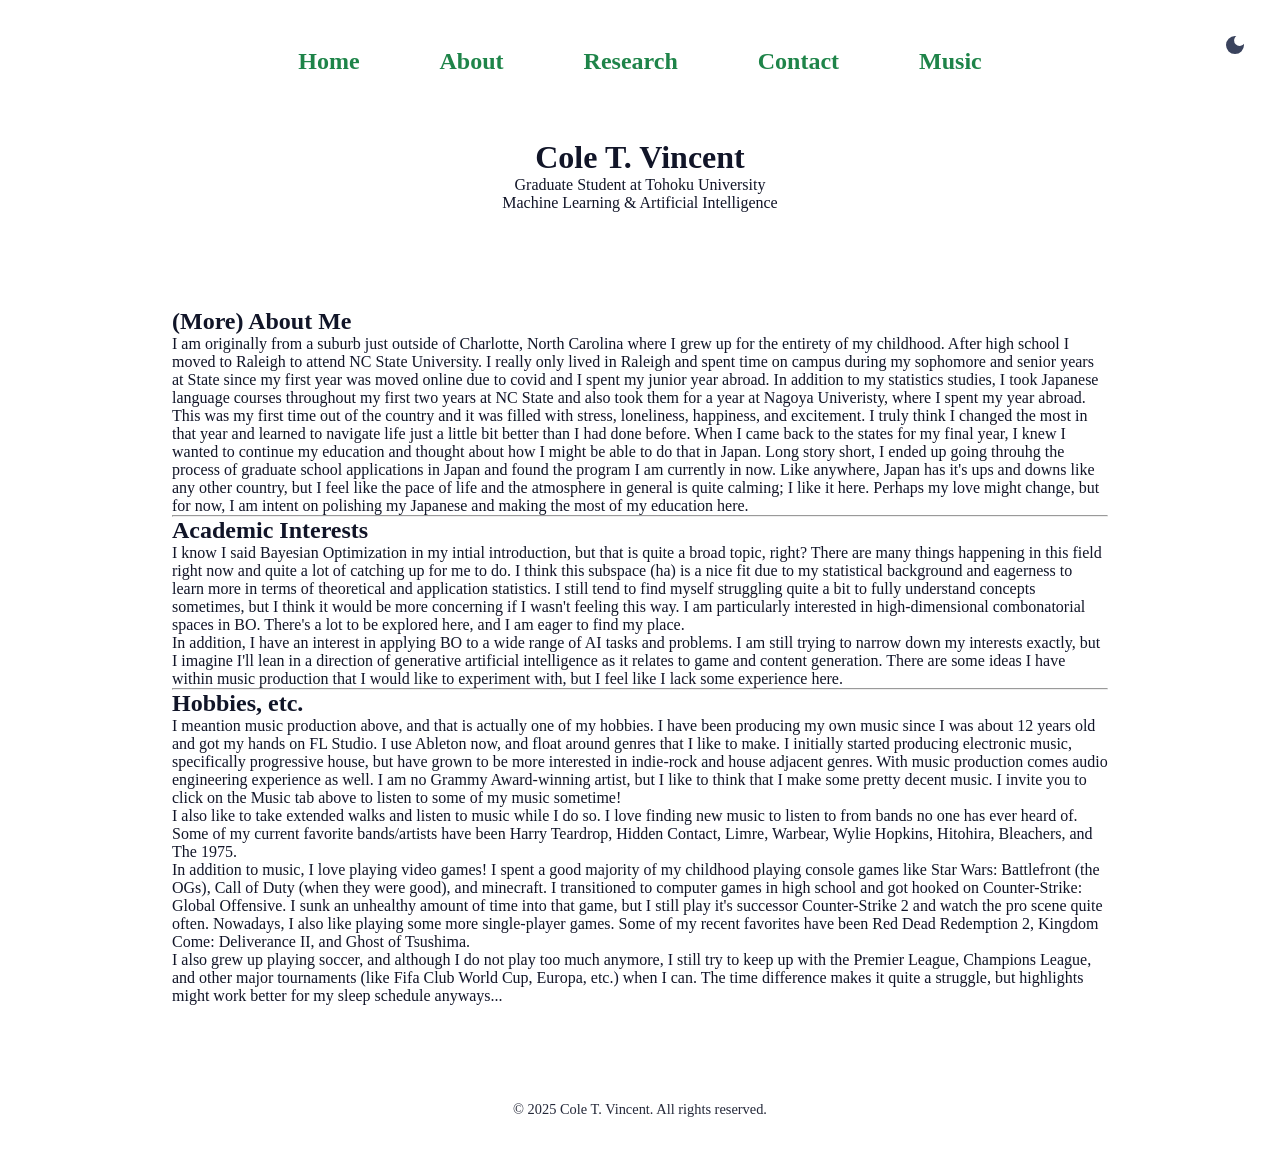
==== about.html @ 4103bb02 "Update 06-03 Lots of tiny little things.  Made and debugged light/dark mode toggle.  Adjusted transi" ====
<!DOCTYPE html>
<html lang="en">
    <head class="fade-in fade-scroll">
        <meta charset="UTF-8" />
        <meta name="viewport" content="width=device-width, initial-scale=1.0" />
        <title>Cole T. Vincent | About</title>
        <link rel="stylesheet" href="style.css" />
        <script type="text/javascript" src="darkmode.js" defer></script>
    </head>
    <body>

        <nav>
            <ul>
                <li><a href="index.html">Home</a></li>
                <li><a href="about.html">About</a></li>
                <li><a href="research.html">Research</a></li>
                <li><a href="contact.html">Contact</a></li>
                <li><a href="music.html">Music</a></li>
            </ul>
            <button id="theme-toggle">
                <svg xmlns="http://www.w3.org/2000/svg" height="24px" viewBox="0 -960 960 960" width="24px" fill="#e3e3e3"><path d="M480-120q-150 0-255-105T120-480q0-150 105-255t255-105q14 0 27.5 1t26.5 3q-41 29-65.5 75.5T444-660q0 90 63 153t153 63q55 0 101-24.5t75-65.5q2 13 3 26.5t1 27.5q0 150-105 255T480-120Z"/></svg>
                <svg xmlns="http://www.w3.org/2000/svg" height="24px" viewBox="0 -960 960 960" width="24px" fill="#e3e3e3"><path d="M480-280q-83 0-141.5-58.5T280-480q0-83 58.5-141.5T480-680q83 0 141.5 58.5T680-480q0 83-58.5 141.5T480-280ZM200-440H40v-80h160v80Zm720 0H760v-80h160v80ZM440-760v-160h80v160h-80Zm0 720v-160h80v160h-80ZM256-650l-101-97 57-59 96 100-52 56Zm492 496-97-101 53-55 101 97-57 59Zm-98-550 97-101 59 57-100 96-56-52ZM154-212l101-97 55 53-97 101-59-57Z"/></svg>
            </button>
        </nav>

        <header class="fade-in fade-scroll">
            <h1>Cole T. Vincent</h1>
            <p>Graduate Student at Tohoku University</p>
            <p>Machine Learning & Artificial Intelligence</p>
        </header>

        <main class="fade-in fade-scroll">
            <section>
                <h2>
                (More) About Me
                </h2>
                <p>
                    I am originally from a suburb just outside of Charlotte, North Carolina where I grew up for the entirety of my childhood. After high school I moved to Raleigh to attend NC State University. I really only lived in Raleigh and spent time on campus during my sophomore and senior years at State since my first year was moved online due to covid and I spent my junior year abroad. In addition to my statistics studies, I took Japanese language courses throughout my first two years at NC State and also took them for a year at Nagoya Univeristy, where I spent my year abroad. This was my first time out of the country and it was filled with stress, loneliness, happiness, and excitement. I truly think I changed the most in that year and learned to navigate life just a little bit better than I had done before. When I came back to the states for my final year, I knew I wanted to continue my education and thought about how I might be able to do that in Japan. Long story short, I ended up going throuhg the process of graduate school applications in Japan and found the program I am currently in now. Like anywhere, Japan has it's ups and downs like any other country, but I feel like the pace of life and the atmosphere in general is quite calming; I like it here. Perhaps my love might change, but for now, I am intent on polishing my Japanese and making the most of my education here. 
                </p>
            </section>
            <hr>
            <section>
                <h2>
                    Academic Interests 
                </h2>
                <p>
                    I know I said Bayesian Optimization in my intial introduction, but that is quite a broad topic, right? There are many things happening in this field right now and quite a lot of catching up for me to do. I think this subspace (ha) is a nice fit due to my statistical background and eagerness to learn more in terms of theoretical and application statistics. I still tend to find myself struggling quite a bit to fully understand concepts sometimes, but I think it would be more concerning if I wasn't feeling this way. I am particularly interested in high-dimensional combonatorial spaces in BO. There's a lot to be explored here, and I am eager to find my place. 
                </p>
                <p>
                    In addition, I have an interest in applying BO to a wide range of AI tasks and problems. I am still trying to narrow down my interests exactly, but I imagine I'll lean in a direction of generative artificial intelligence as it relates to game and content generation. There are some ideas I have within music production that I would like to experiment with, but I feel like I lack some experience here. 
                </p>
            </section>
            <hr>
            <section>
                <h2>
                    Hobbies, etc.
                </h2>
                <p>
                    I meantion music production above, and that is actually one of my hobbies. I have been producing my own music since I was about 12 years old and got my hands on FL Studio. I use Ableton now, and float around genres that I like to make. I initially started producing electronic music, specifically progressive house, but have grown to be more interested in indie-rock and house adjacent genres. With music production comes audio engineering experience as well. I am no Grammy Award-winning artist, but I like to think that I make some pretty decent music. I invite you to click on the Music tab above to listen to some of my music sometime!
                </p>
                <p>
                    I also like to take extended walks and listen to music while I do so. I love finding new music to listen to from bands no one has ever heard of. Some of my current favorite bands/artists have been Harry Teardrop, Hidden Contact, Limre, Warbear, Wylie Hopkins, Hitohira, Bleachers, and The 1975. 
                </p>
                <p>
                    In addition to music, I love playing video games! I spent a good majority of my childhood playing console games like Star Wars: Battlefront (the OGs), Call of Duty (when they were good), and minecraft. I transitioned to computer games in high school and got hooked on Counter-Strike: Global Offensive. I sunk an unhealthy amount of time into that game, but I still play it's successor Counter-Strike 2 and watch the pro scene quite often. Nowadays, I also like playing some more single-player games. Some of my recent favorites have been Red Dead Redemption 2, Kingdom Come: Deliverance II, and Ghost of Tsushima. 
                </p>
                <p>
                    I also grew up playing soccer, and although I do not play too much anymore, I still try to keep up with the Premier League, Champions League, and other major tournaments (like Fifa Club World Cup, Europa, etc.) when I can. The time difference makes it quite a struggle, but highlights might work better for my sleep schedule anyways... 
                </p>
            </section>
        </main>

        <footer class="fade-in fade-scroll">
            <p>&copy; 2025 Cole T. Vincent. All rights reserved.</p>
        </footer>

        <script src="script.js"></script>
    </body>
</html>
---- style.css ----
/* ---------- */
/* Base Reset */
/* ---------- */

:root {
    --base-color: white;
    --base-variant: #e8e9ed;
    --text-color: #111528;
    --secondary-text: #232738;
    --primary-color: #3a435d;
    --accent-color: #1e8449;
}

* {
    margin: 0;
    padding: 0;
    box-sizing: border-box;
}

html{
    font-family: Poppins;
}

body {
    min-height: 100vh;
    background-color: var(--base-color);
    color: var(--text-color);
    padding: 1rem;
}

header, nav, main, footer {
    max-width: 1000px;
    margin: 0 auto;
    padding: 2rem;
}

header {
    text-align: center;
    background-color: var(--base-color);
}

.profile-pic {
    width: 120px;
    height: 120px;
    object-fit: cover;
    border-radius: 50%;
    margin-bottom: 1rem;
    border: none;
    justify-content: center;
    display: flex;
}

.cv-button {
    display: inline-block;
    margin-top: 1rem;
    padding: 0.5rem 1rem;
    background-color: var(--base-variant);
    color: var(--text-color);
    text-decoration: none;
    border-radius: 10px;
    transition: background-color 0.3s;
}

.cv-button:hover {
    background-color: var(--accent-color);
    color: var(--base-color);
}

/* ---------- */
/* Navigation */
/* ---------- */

nav ul {
    display: flex;
    justify-content: center;
    gap: 5rem;
    list-style: none;
    margin-top: none;
    flex-wrap: wrap;
    size: 100px;
}

nav a {
    font-size: x-large;
    color:var(--accent-color);
    text-decoration: none;
    font-weight: bold;
    transition: color 0.5s;
}

nav a:hover {
    color: var(--primary-color);
}

/* ------------ */
/* Main Content */
/* ------------ */

main {
    background-color: var(--base-color);
    border-radius: 8px;
    padding: 2rem;
    margin-top: 2rem;
}

footer {
    text-align: center;
    font-size: 0.9rem;
    margin-top: 2rem;
    color: var(--secondary-text);
}

/* ---------- */
/* Animations */
/* ---------- */

.fade-in {
    opacity: 0;
    transform: translateY(20px);
    animation: fadeInUp 1s ease forwards;
}

@keyframes fadeInUp {
    to {
        opacity: 1;
        transform: translateY(0);
    }
}

/* ---------- */
/* Responsive */
/* ---------- */

@media (max-width: 600px) {
    .profile-pic {
        width: 90px;
        height: 90px;
    }

    nav ul {
    flex-direction: column;
    gap: 0.5rem;
    }

    main {
        padding: 1rem
    }
}

/* Scroll Fade In */

.fade-scroll {
    opacity: 0;
    transform: translateY(20px);
    transition: all 1s ease;
}

/* Entry Animation on Page Load */

body {
    opacity: 0;
    transition: 
        opacity 1s ease-in-out, 
        background-color 1s ease,  
        color 1s ease;
}

body.fade-out {
    opacity: 0;
}

body:not(.fade-out) {
    opacity: 1;
}

/* Dark Mode */

.darkmode {
    --base-color: #1a1a1a;
    --base-variant: #ffffff;
    --text-color: #ffffff;
    --secondary-text: #a4a5b8;
    --primary-color: #1e8449;
    --accent-color: #1e8449;
}

#theme-toggle {
    height: 50px;
    width: 50px;
    padding: 0;
    border: none;
    background-color: var(--base-color);
    display: flex;
    justify-content: center;
    align-items: center;
    position: fixed;
    top: 20px;
    right: 20px;
    transition: 
        background-color 1s ease,
        box-shadow 1s ease,
        border 1s ease;
    box-shadow: none;
}

#theme-toggle svg {
    fill: var(--primary-color);
}

#theme-toggle svg:last-child {
    display: none;
}

.darkmode #theme-toggle svg:first-child {
    display: none;
}

.darkmode #theme-toggle svg:last-child {
    display: block;
}
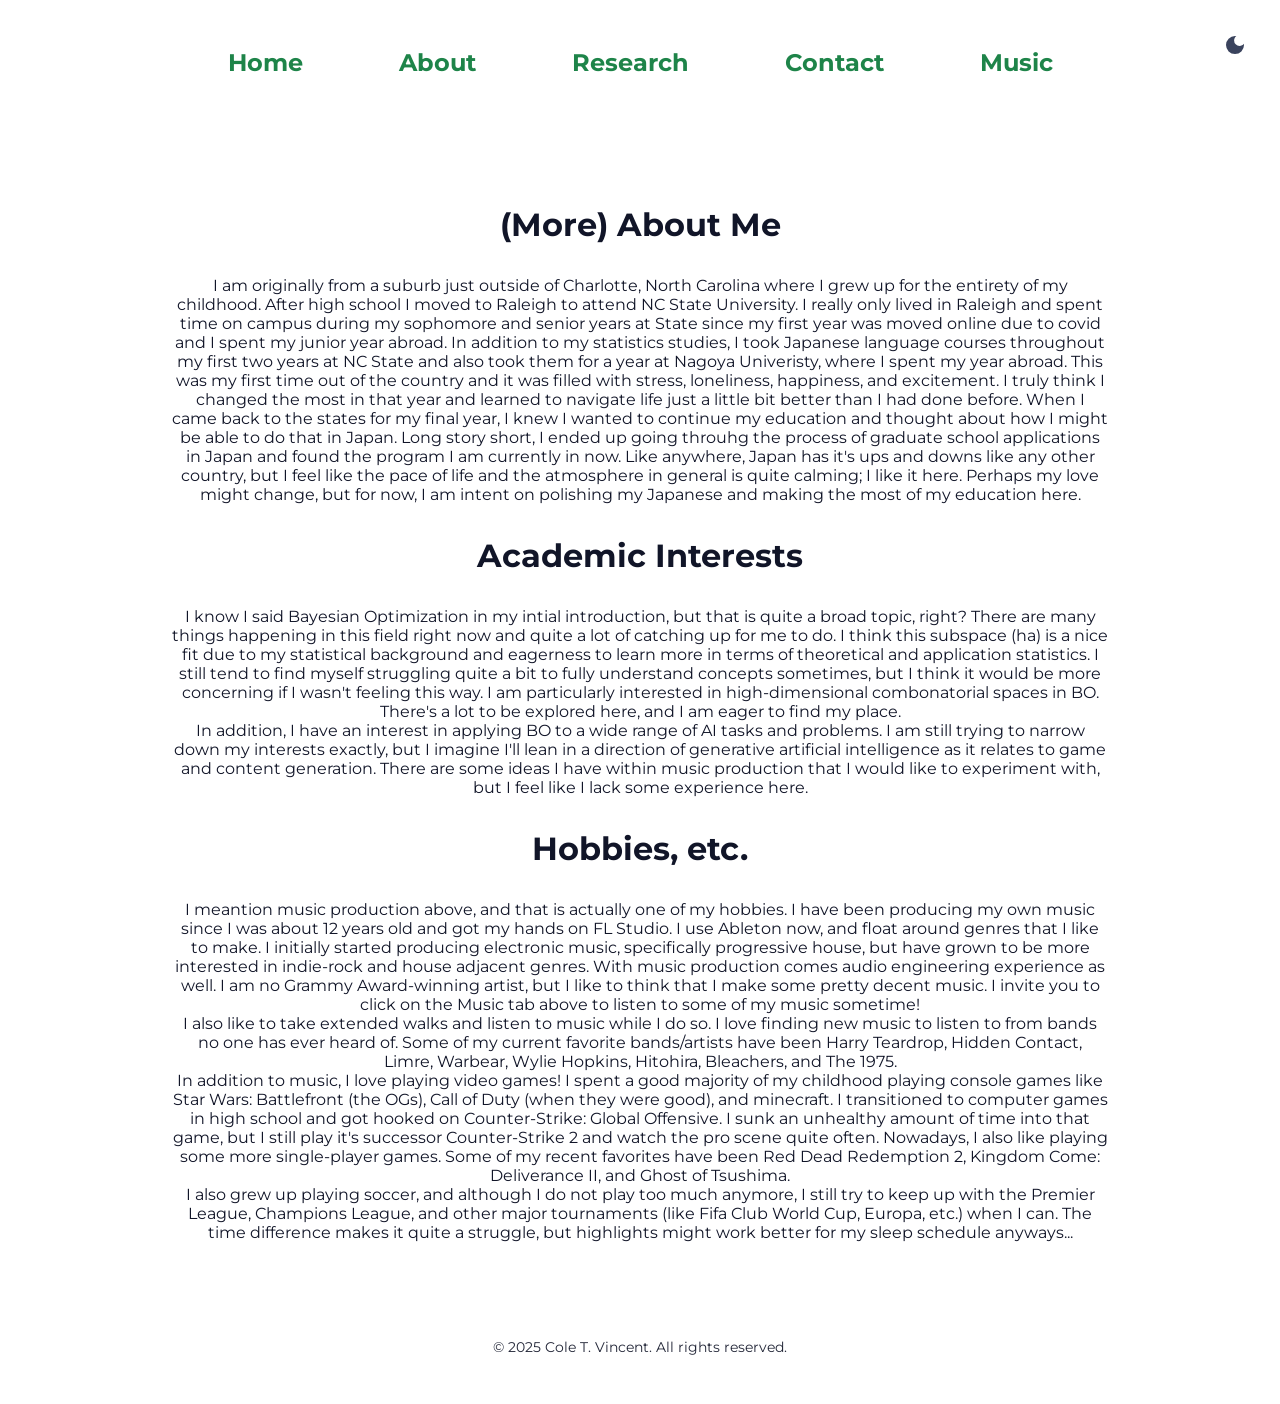
==== commit 850b8cd6: "Update 06/05/2025 Added a font.  Addressed some formatting issues and ideas.  Made the nav strike-th" ====
--- a/about.html
+++ b/about.html
@@ -23,24 +23,17 @@
             </button>
         </nav>
 
-        <header class="fade-in fade-scroll">
-            <h1>Cole T. Vincent</h1>
-            <p>Graduate Student at Tohoku University</p>
-            <p>Machine Learning & Artificial Intelligence</p>
-        </header>
-
         <main class="fade-in fade-scroll">
             <section>
-                <h2>
+                <h2 class="section-head">
                 (More) About Me
                 </h2>
                 <p>
                     I am originally from a suburb just outside of Charlotte, North Carolina where I grew up for the entirety of my childhood. After high school I moved to Raleigh to attend NC State University. I really only lived in Raleigh and spent time on campus during my sophomore and senior years at State since my first year was moved online due to covid and I spent my junior year abroad. In addition to my statistics studies, I took Japanese language courses throughout my first two years at NC State and also took them for a year at Nagoya Univeristy, where I spent my year abroad. This was my first time out of the country and it was filled with stress, loneliness, happiness, and excitement. I truly think I changed the most in that year and learned to navigate life just a little bit better than I had done before. When I came back to the states for my final year, I knew I wanted to continue my education and thought about how I might be able to do that in Japan. Long story short, I ended up going throuhg the process of graduate school applications in Japan and found the program I am currently in now. Like anywhere, Japan has it's ups and downs like any other country, but I feel like the pace of life and the atmosphere in general is quite calming; I like it here. Perhaps my love might change, but for now, I am intent on polishing my Japanese and making the most of my education here. 
                 </p>
             </section>
-            <hr>
             <section>
-                <h2>
+                <h2 class="section-head">
                     Academic Interests 
                 </h2>
                 <p>
@@ -50,9 +43,8 @@
                     In addition, I have an interest in applying BO to a wide range of AI tasks and problems. I am still trying to narrow down my interests exactly, but I imagine I'll lean in a direction of generative artificial intelligence as it relates to game and content generation. There are some ideas I have within music production that I would like to experiment with, but I feel like I lack some experience here. 
                 </p>
             </section>
-            <hr>
             <section>
-                <h2>
+                <h2 class="section-head">
                     Hobbies, etc.
                 </h2>
                 <p>
--- a/style.css
+++ b/style.css
@@ -4,7 +4,7 @@
 
 :root {
     --base-color: white;
-    --base-variant: #e8e9ed;
+    --base-variant: #b9b9b9;
     --text-color: #111528;
     --secondary-text: #232738;
     --primary-color: #3a435d;
@@ -18,7 +18,7 @@
 }
 
 html{
-    font-family: Poppins;
+    font-family: 'Montserrat', sans-serif;
 }
 
 body {
@@ -26,6 +26,7 @@
     background-color: var(--base-color);
     color: var(--text-color);
     padding: 1rem;
+    text-align: center;
 }
 
 header, nav, main, footer {
@@ -36,18 +37,18 @@
 
 header {
     text-align: center;
+    align-items: center;
     background-color: var(--base-color);
 }
 
 .profile-pic {
-    width: 120px;
-    height: 120px;
-    object-fit: cover;
+    width: 200px;
+    height: 200px;
+    object-fit: fill;
     border-radius: 50%;
     margin-bottom: 1rem;
     border: none;
-    justify-content: center;
-    display: flex;
+    display: flexbox;
 }
 
 .cv-button {
@@ -71,6 +72,7 @@
 /* ---------- */
 
 nav ul {
+    width: 100%;
     display: flex;
     justify-content: center;
     gap: 5rem;
@@ -86,11 +88,25 @@
     text-decoration: none;
     font-weight: bold;
     transition: color 0.5s;
-}
-
-nav a:hover {
-    color: var(--primary-color);
-}
+    position: relative;
+    padding: 0.5rem;
+}
+
+nav a::after {
+    content: '';
+    position: absolute;
+    left: 0;
+    top: 50%;
+    height: 3px;
+    width: 0;
+    background-color: currentColor;
+    transition: width 0.5s ease;
+}
+
+nav a:hover::after {
+    width: 100%;
+}
+
 
 /* ------------ */
 /* Main Content */
@@ -177,7 +193,7 @@
 
 .darkmode {
     --base-color: #1a1a1a;
-    --base-variant: #ffffff;
+    --base-variant: #b9b9b9;
     --text-color: #ffffff;
     --secondary-text: #a4a5b8;
     --primary-color: #1e8449;
@@ -219,3 +235,26 @@
     display: block;
 }
 
+/* Styling for Word Blocks */
+
+.text-spacing {
+    margin-top: 1rem;
+    margin-bottom: 1rem;
+}
+
+.subheading {
+    font-size: larger;
+}
+
+.section-head {
+    font-size: xx-large;
+    margin-bottom: 2rem;
+    margin-top: 2rem;
+}
+
+/* Links */
+
+a {
+    color: var(--accent-color);
+}
+
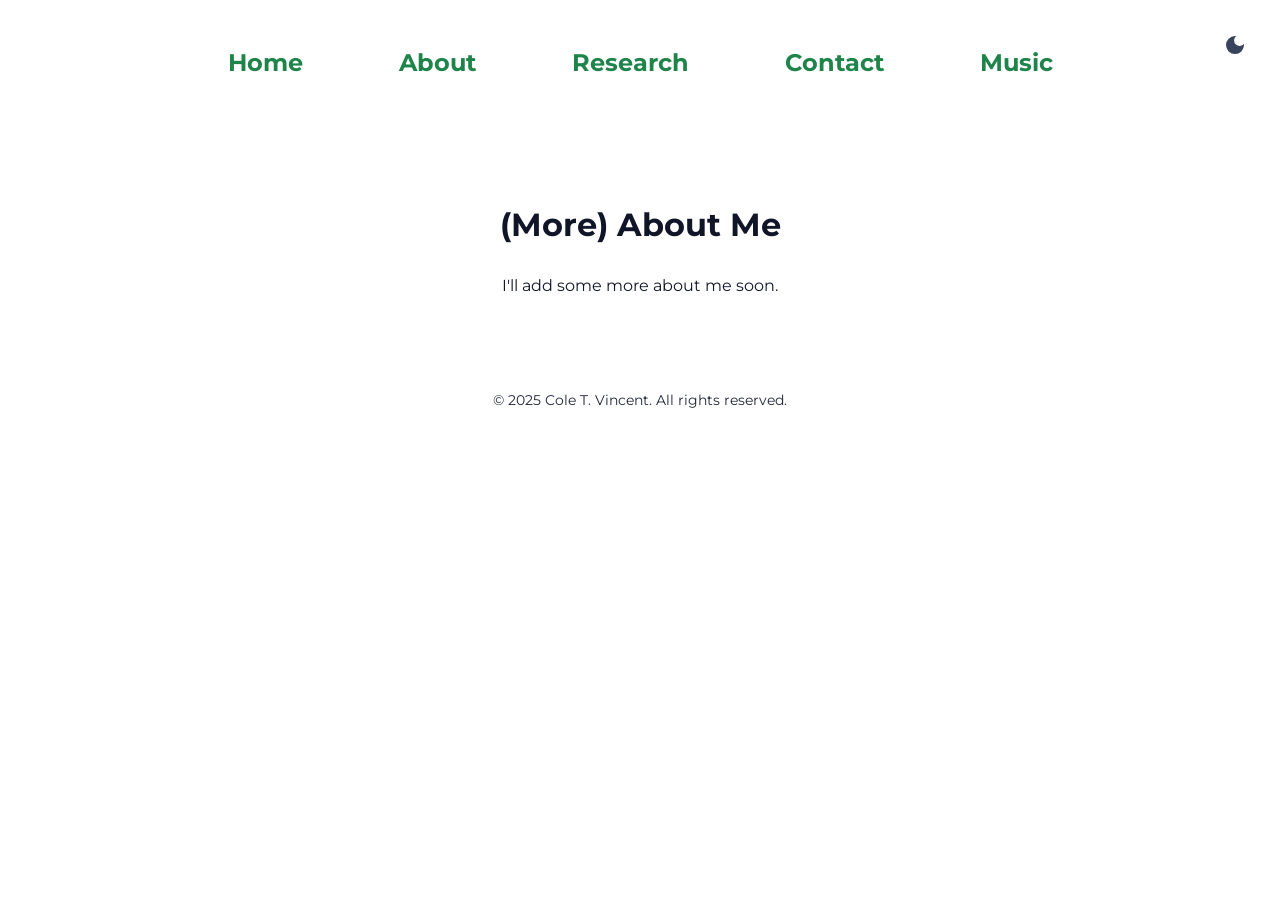
==== commit dc5719ea: "Formatting changes. Simple formatting changes." ====
--- a/about.html
+++ b/about.html
@@ -28,37 +28,7 @@
                 <h2 class="section-head">
                 (More) About Me
                 </h2>
-                <p>
-                    I am originally from a suburb just outside of Charlotte, North Carolina where I grew up for the entirety of my childhood. After high school I moved to Raleigh to attend NC State University. I really only lived in Raleigh and spent time on campus during my sophomore and senior years at State since my first year was moved online due to covid and I spent my junior year abroad. In addition to my statistics studies, I took Japanese language courses throughout my first two years at NC State and also took them for a year at Nagoya Univeristy, where I spent my year abroad. This was my first time out of the country and it was filled with stress, loneliness, happiness, and excitement. I truly think I changed the most in that year and learned to navigate life just a little bit better than I had done before. When I came back to the states for my final year, I knew I wanted to continue my education and thought about how I might be able to do that in Japan. Long story short, I ended up going throuhg the process of graduate school applications in Japan and found the program I am currently in now. Like anywhere, Japan has it's ups and downs like any other country, but I feel like the pace of life and the atmosphere in general is quite calming; I like it here. Perhaps my love might change, but for now, I am intent on polishing my Japanese and making the most of my education here. 
-                </p>
-            </section>
-            <section>
-                <h2 class="section-head">
-                    Academic Interests 
-                </h2>
-                <p>
-                    I know I said Bayesian Optimization in my intial introduction, but that is quite a broad topic, right? There are many things happening in this field right now and quite a lot of catching up for me to do. I think this subspace (ha) is a nice fit due to my statistical background and eagerness to learn more in terms of theoretical and application statistics. I still tend to find myself struggling quite a bit to fully understand concepts sometimes, but I think it would be more concerning if I wasn't feeling this way. I am particularly interested in high-dimensional combonatorial spaces in BO. There's a lot to be explored here, and I am eager to find my place. 
-                </p>
-                <p>
-                    In addition, I have an interest in applying BO to a wide range of AI tasks and problems. I am still trying to narrow down my interests exactly, but I imagine I'll lean in a direction of generative artificial intelligence as it relates to game and content generation. There are some ideas I have within music production that I would like to experiment with, but I feel like I lack some experience here. 
-                </p>
-            </section>
-            <section>
-                <h2 class="section-head">
-                    Hobbies, etc.
-                </h2>
-                <p>
-                    I meantion music production above, and that is actually one of my hobbies. I have been producing my own music since I was about 12 years old and got my hands on FL Studio. I use Ableton now, and float around genres that I like to make. I initially started producing electronic music, specifically progressive house, but have grown to be more interested in indie-rock and house adjacent genres. With music production comes audio engineering experience as well. I am no Grammy Award-winning artist, but I like to think that I make some pretty decent music. I invite you to click on the Music tab above to listen to some of my music sometime!
-                </p>
-                <p>
-                    I also like to take extended walks and listen to music while I do so. I love finding new music to listen to from bands no one has ever heard of. Some of my current favorite bands/artists have been Harry Teardrop, Hidden Contact, Limre, Warbear, Wylie Hopkins, Hitohira, Bleachers, and The 1975. 
-                </p>
-                <p>
-                    In addition to music, I love playing video games! I spent a good majority of my childhood playing console games like Star Wars: Battlefront (the OGs), Call of Duty (when they were good), and minecraft. I transitioned to computer games in high school and got hooked on Counter-Strike: Global Offensive. I sunk an unhealthy amount of time into that game, but I still play it's successor Counter-Strike 2 and watch the pro scene quite often. Nowadays, I also like playing some more single-player games. Some of my recent favorites have been Red Dead Redemption 2, Kingdom Come: Deliverance II, and Ghost of Tsushima. 
-                </p>
-                <p>
-                    I also grew up playing soccer, and although I do not play too much anymore, I still try to keep up with the Premier League, Champions League, and other major tournaments (like Fifa Club World Cup, Europa, etc.) when I can. The time difference makes it quite a struggle, but highlights might work better for my sleep schedule anyways... 
-                </p>
+                <p>I'll add some more about me soon.</p>
             </section>
         </main>
 
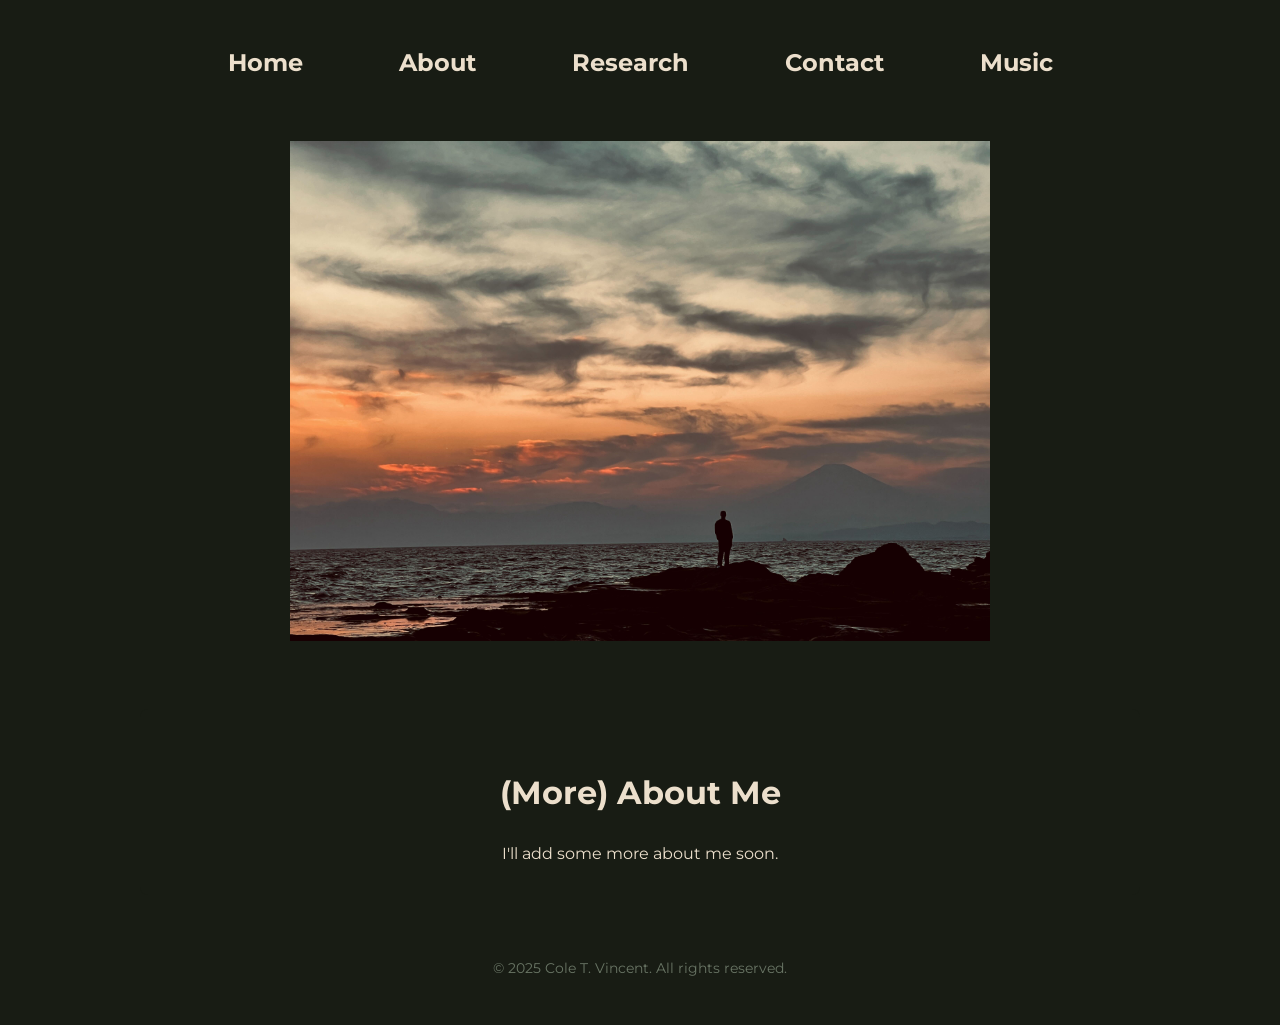
==== commit f12fcb62: "Updates 10-10-2025 Small updates to formatting and color pallet." ====
--- a/about.html
+++ b/about.html
@@ -17,12 +17,12 @@
                 <li><a href="contact.html">Contact</a></li>
                 <li><a href="music.html">Music</a></li>
             </ul>
-            <button id="theme-toggle">
-                <svg xmlns="http://www.w3.org/2000/svg" height="24px" viewBox="0 -960 960 960" width="24px" fill="#e3e3e3"><path d="M480-120q-150 0-255-105T120-480q0-150 105-255t255-105q14 0 27.5 1t26.5 3q-41 29-65.5 75.5T444-660q0 90 63 153t153 63q55 0 101-24.5t75-65.5q2 13 3 26.5t1 27.5q0 150-105 255T480-120Z"/></svg>
-                <svg xmlns="http://www.w3.org/2000/svg" height="24px" viewBox="0 -960 960 960" width="24px" fill="#e3e3e3"><path d="M480-280q-83 0-141.5-58.5T280-480q0-83 58.5-141.5T480-680q83 0 141.5 58.5T680-480q0 83-58.5 141.5T480-280ZM200-440H40v-80h160v80Zm720 0H760v-80h160v80ZM440-760v-160h80v160h-80Zm0 720v-160h80v160h-80ZM256-650l-101-97 57-59 96 100-52 56Zm492 496-97-101 53-55 101 97-57 59Zm-98-550 97-101 59 57-100 96-56-52ZM154-212l101-97 55 53-97 101-59-57Z"/></svg>
-            </button>
         </nav>
-
+        
+        <header class="fade-in fade-scroll">
+            <img src="profile.jpg" alt="enoshima" class="profile-pic">
+        </header>
+        
         <main class="fade-in fade-scroll">
             <section>
                 <h2 class="section-head">
--- a/style.css
+++ b/style.css
@@ -3,12 +3,12 @@
 /* ---------- */
 
 :root {
-    --base-color: white;
-    --base-variant: #b9b9b9;
-    --text-color: #111528;
-    --secondary-text: #232738;
-    --primary-color: #3a435d;
-    --accent-color: #1e8449;
+    --base-color: #181C14;
+    --base-variant: #3C3D37;
+    --text-color: #ECDFCC;
+    --secondary-text: #697565;
+    --primary-color: #697565;
+    --accent-color: #ECDFCC;
 }
 
 * {
@@ -42,13 +42,11 @@
 }
 
 .profile-pic {
-    width: 200px;
-    height: 200px;
+    width: 700px;
+    height: 500px;
     object-fit: fill;
-    border-radius: 50%;
-    margin-bottom: 1rem;
-    border: none;
     display: flexbox;
+    align-content: space-around;
 }
 
 .cv-button {
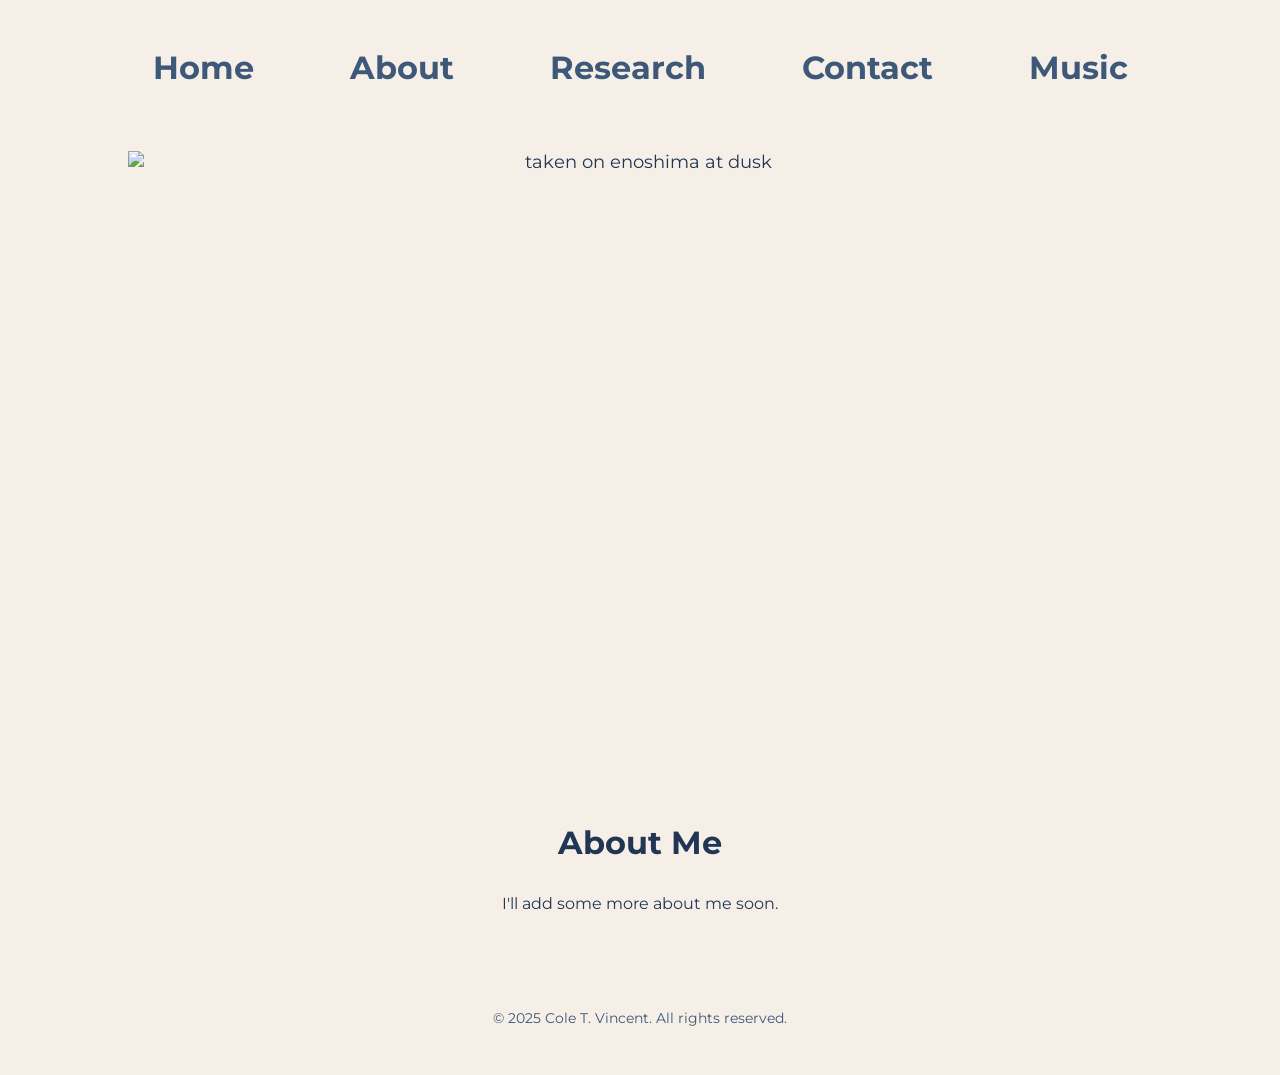
==== commit fd9df034: "Nov. 14 Update Changed content container. Updated images. Updated color scheme." ====
--- a/about.html
+++ b/about.html
@@ -20,14 +20,16 @@
         </nav>
         
         <header class="fade-in fade-scroll">
-            <img src="profile.jpg" alt="enoshima" class="profile-pic">
+            <img src="about.jpg" alt="taken on enoshima at dusk" class="about-pic">
         </header>
         
-        <main class="fade-in fade-scroll">
+        <main class="fade-in fade-scroll content">
             <section>
                 <h2 class="section-head">
-                (More) About Me
+                About Me
                 </h2>
+            </section>
+            <section>
                 <p>I'll add some more about me soon.</p>
             </section>
         </main>
--- a/style.css
+++ b/style.css
@@ -3,12 +3,12 @@
 /* ---------- */
 
 :root {
-    --base-color: #181C14;
-    --base-variant: #3C3D37;
-    --text-color: #ECDFCC;
-    --secondary-text: #697565;
-    --primary-color: #697565;
-    --accent-color: #ECDFCC;
+    --base-color: #F5EFE7;
+    --base-variant: #D8C4B6;
+    --text-color: #213555;
+    --secondary-text: #3E5879;
+    --primary-color: #3E5879;
+    --accent-color: #3E5879;
 }
 
 * {
@@ -21,32 +21,52 @@
     font-family: 'Montserrat', sans-serif;
 }
 
+.content{
+    display: grid;
+    margin: auto;
+    justify-content: center;
+    max-width: 65%;
+    align-items: center;
+    text-align: center;
+}
+
 body {
     min-height: 100vh;
     background-color: var(--base-color);
     color: var(--text-color);
     padding: 1rem;
-    text-align: center;
+    width: 100%;
 }
 
 header, nav, main, footer {
-    max-width: 1000px;
+    max-width: 1500px;
     margin: 0 auto;
     padding: 2rem;
 }
 
 header {
+    display: flex;
+    justify-content: center;
     text-align: center;
     align-items: center;
     background-color: var(--base-color);
+    font-size: large;
 }
 
 .profile-pic {
-    width: 700px;
-    height: 500px;
+    width: 1024px;
+    height: 576px;
+    object-fit: cover;
+    display: block;
+    margin: 0 auto;
+}
+
+.about-pic{
+    width: 1024px;
+    height: 576px;
     object-fit: fill;
-    display: flexbox;
-    align-content: space-around;
+    display: block;
+    margin: 0 auto;
 }
 
 .cv-button {
@@ -81,7 +101,7 @@
 }
 
 nav a {
-    font-size: x-large;
+    font-size: xx-large;
     color:var(--accent-color);
     text-decoration: none;
     font-weight: bold;
@@ -97,7 +117,7 @@
     top: 50%;
     height: 3px;
     width: 0;
-    background-color: currentColor;
+    background-color: var(--base-variant);
     transition: width 0.5s ease;
 }
 
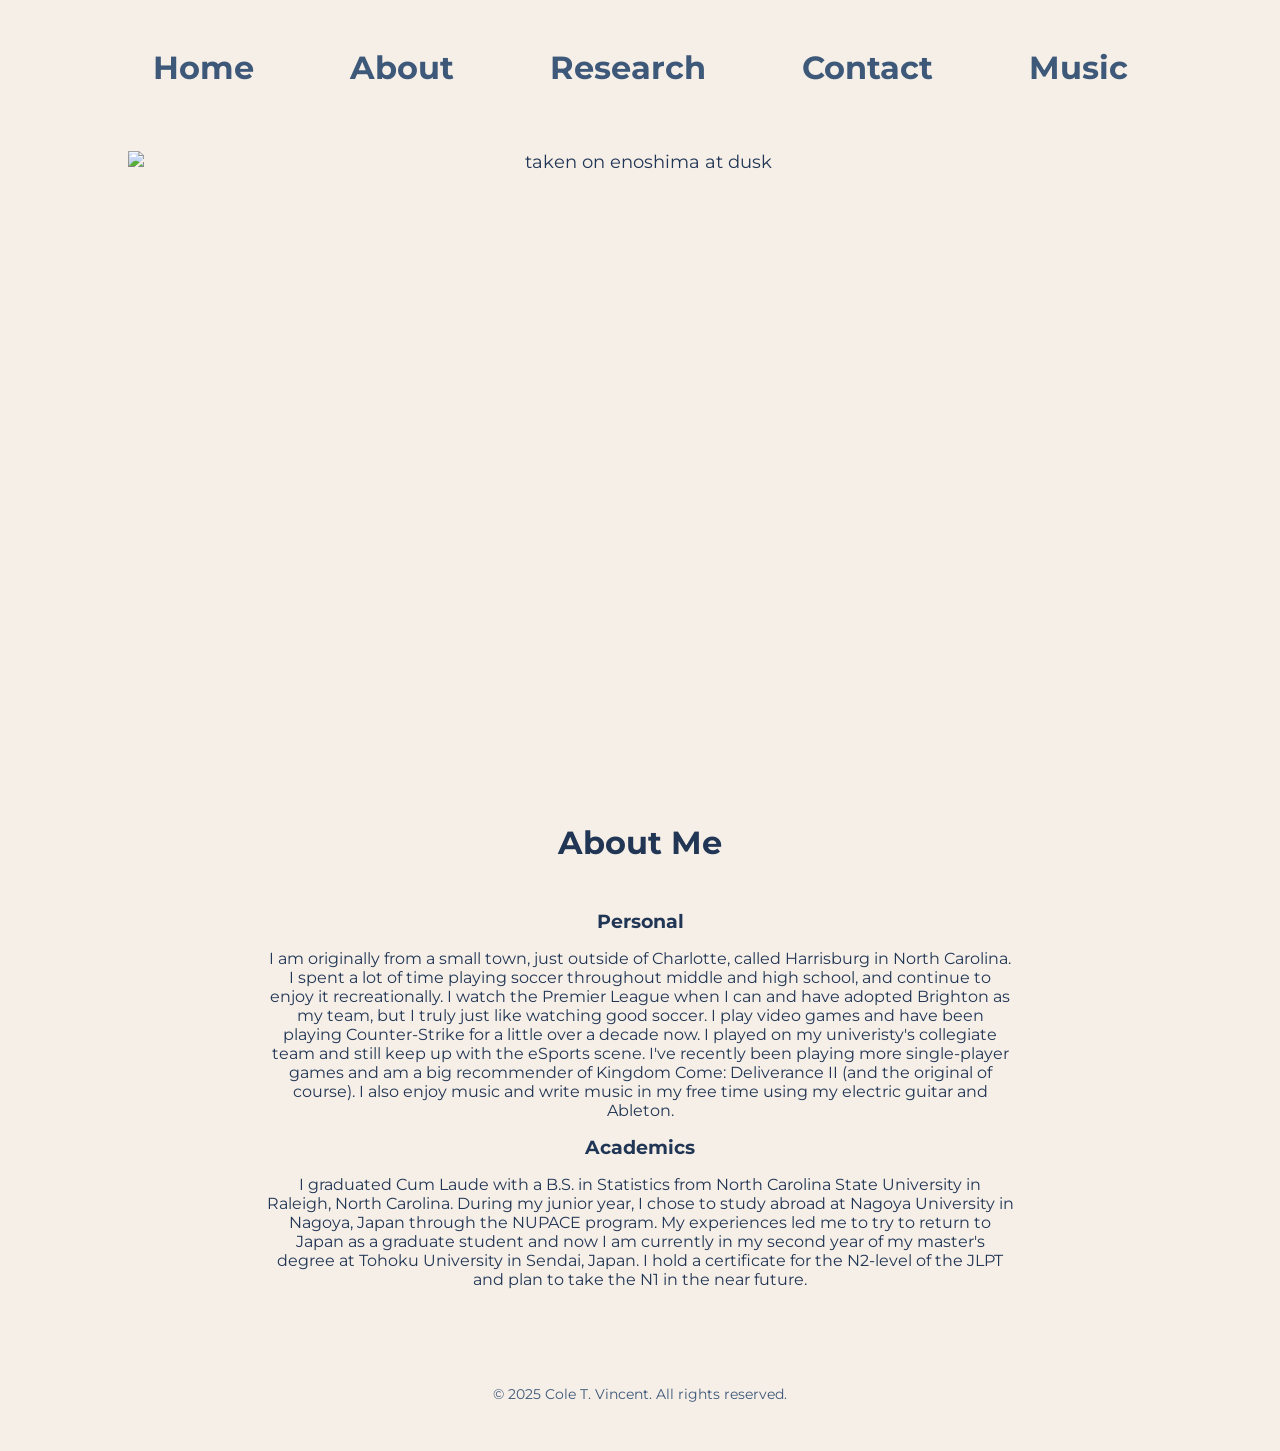
==== commit e756bccb: "November 15 Update 3 Fixed image routings for github to recognize. Updated home, about, contact, and" ====
--- a/about.html
+++ b/about.html
@@ -4,8 +4,8 @@
         <meta charset="UTF-8" />
         <meta name="viewport" content="width=device-width, initial-scale=1.0" />
         <title>Cole T. Vincent | About</title>
-        <link rel="stylesheet" href="style.css" />
-        <script type="text/javascript" src="darkmode.js" defer></script>
+        <link rel="stylesheet" href="css/style.css" />
+        <script type="text/javascript" src="script/darkmode.js" defer></script>
     </head>
     <body>
 
@@ -20,7 +20,7 @@
         </nav>
         
         <header class="fade-in fade-scroll">
-            <img src="about.jpg" alt="taken on enoshima at dusk" class="about-pic">
+            <img src="images/about.jpg" alt="taken on enoshima at dusk" class="about-pic">
         </header>
         
         <main class="fade-in fade-scroll content">
@@ -29,8 +29,29 @@
                 About Me
                 </h2>
             </section>
+
             <section>
-                <p>I'll add some more about me soon.</p>
+                <h3 class="text-spacing">
+                    <strong>Personal</strong>
+                </h3>
+            </section>
+            
+            <section>
+                <p>
+                    I am originally from a small town, just outside of Charlotte, called Harrisburg in North Carolina. I spent a lot of time playing soccer throughout middle and high school, and continue to enjoy it recreationally. I watch the Premier League when I can and have adopted Brighton as my team, but I truly just like watching good soccer. I play video games and have been playing Counter-Strike for a little over a decade now. I played on my univeristy's collegiate team and still keep up with the eSports scene. I've recently been playing more single-player games and am a big recommender of Kingdom Come: Deliverance II (and the original of course). I also enjoy music and write music in my free time using my electric guitar and Ableton.
+                </p>
+            </section>
+
+            <section>
+                <h3 class="text-spacing">
+                    <strong>Academics</strong>
+                </h3>
+            </section>
+
+            <section>
+                <p>
+                    I graduated Cum Laude with a B.S. in Statistics from North Carolina State University in Raleigh, North Carolina. During my junior year, I chose to study abroad at Nagoya University in Nagoya, Japan through the NUPACE program. My experiences led me to try to return to Japan as a graduate student and now I am currently in my second year of my master's degree at Tohoku University in Sendai, Japan. I hold a certificate for the N2-level of the JLPT and plan to take the N1 in the near future. 
+                </p>
             </section>
         </main>
 
@@ -38,6 +59,6 @@
             <p>&copy; 2025 Cole T. Vincent. All rights reserved.</p>
         </footer>
 
-        <script src="script.js"></script>
+        <script src="script/script.js"></script>
     </body>
 </html>
--- a/css/style.css
+++ b/css/style.css
@@ -0,0 +1,286 @@
+/* ---------- */
+/* Base Reset */
+/* ---------- */
+
+:root {
+    --base-color: #F5EFE7;
+    --base-variant: #D8C4B6;
+    --text-color: #213555;
+    --secondary-text: #3E5879;
+    --primary-color: #3E5879;
+    --accent-color: #3E5879;
+}
+
+* {
+    margin: 0;
+    padding: 0;
+    box-sizing: border-box;
+}
+
+html{
+    font-family: 'Montserrat', sans-serif;
+}
+
+.content{
+    display: grid;
+    margin: auto;
+    justify-content: center;
+    max-width: 65%;
+    align-items: center;
+    text-align: center;
+}
+
+body {
+    min-height: 100vh;
+    background-color: var(--base-color);
+    color: var(--text-color);
+    padding: 1rem;
+    width: 100%;
+}
+
+header, nav, main, footer {
+    width: 100%;
+    margin: 0 auto;
+    padding: 2rem;
+}
+
+header {
+    display: flex;
+    justify-content: center;
+    text-align: center;
+    align-items: center;
+    background-color: var(--base-color);
+    font-size: large;
+}
+
+.profile-pic {
+    width: 400px;
+    height: 400px;
+    border-radius: 50%;
+    overflow: hidden;
+    border: 4px solid var(--base-variant);
+    object-fit: cover;
+}
+
+.profile-pic img {
+    width: 100%;
+    height: 100%;
+    
+}
+
+.about-pic{
+    width: 1024px;
+    height: 576px;
+    object-fit: cover;
+    display: block;
+    margin: 0 auto;
+    max-width: 100%;
+}
+
+.cv-button {
+    display: inline-block;
+    margin-top: 1rem;
+    padding: 0.5rem 1rem;
+    background-color: var(--base-variant);
+    color: var(--text-color);
+    text-decoration: none;
+    border-radius: 10px;
+    transition: background-color 0.3s;
+}
+
+.cv-button:hover {
+    background-color: var(--accent-color);
+    color: var(--base-color);
+}
+
+/* ---------- */
+/* Navigation */
+/* ---------- */
+
+nav ul {
+    width: 100%;
+    display: flex;
+    justify-content: center;
+    gap: 5rem;
+    list-style: none;
+    margin-top: none;
+    flex-wrap: wrap;
+    size: 100px;
+}
+
+nav a {
+    font-size: xx-large;
+    color:var(--accent-color);
+    text-decoration: none;
+    font-weight: bold;
+    transition: color 0.5s;
+    position: relative;
+    padding: 0.5rem;
+}
+
+nav a::after {
+    content: '';
+    position: absolute;
+    left: 0;
+    top: 50%;
+    height: 3px;
+    width: 0;
+    background-color: var(--base-variant);
+    transition: width 0.5s ease;
+}
+
+nav a:hover::after {
+    width: 100%;
+}
+
+
+/* ------------ */
+/* Main Content */
+/* ------------ */
+
+main {
+    background-color: var(--base-color);
+    border-radius: 8px;
+    padding: 2rem;
+    margin-top: 2rem;
+}
+
+footer {
+    text-align: center;
+    font-size: 0.9rem;
+    margin-top: 2rem;
+    color: var(--secondary-text);
+}
+
+/* ---------- */
+/* Animations */
+/* ---------- */
+
+.fade-in {
+    opacity: 0;
+    transform: translateY(20px);
+    animation: fadeInUp 1s ease forwards;
+}
+
+@keyframes fadeInUp {
+    to {
+        opacity: 1;
+        transform: translateY(0);
+    }
+}
+
+/* ---------- */
+/* Responsive */
+/* ---------- */
+
+@media (max-width: 600px) {
+    .profile-pic {
+        width: 90px;
+        height: 90px;
+    }
+
+    nav ul {
+    flex-direction: column;
+    gap: 0.5rem;
+    }
+
+    main {
+        padding: 1rem
+    }
+}
+
+/* Scroll Fade In */
+
+.fade-scroll {
+    opacity: 0;
+    transform: translateY(20px);
+    transition: all 1s ease;
+}
+
+/* Entry Animation on Page Load */
+
+body {
+    opacity: 0;
+    transition: 
+        opacity 1s ease-in-out, 
+        background-color 1s ease,  
+        color 1s ease;
+}
+
+body.fade-out {
+    opacity: 0;
+}
+
+body:not(.fade-out) {
+    opacity: 1;
+}
+
+/* Dark Mode */
+
+.darkmode {
+    --base-color: #1a1a1a;
+    --base-variant: #b9b9b9;
+    --text-color: #ffffff;
+    --secondary-text: #a4a5b8;
+    --primary-color: #1e8449;
+    --accent-color: #1e8449;
+}
+
+#theme-toggle {
+    height: 50px;
+    width: 50px;
+    padding: 0;
+    border: none;
+    background-color: var(--base-color);
+    display: flex;
+    justify-content: center;
+    align-items: center;
+    position: fixed;
+    top: 20px;
+    right: 20px;
+    transition: 
+        background-color 1s ease,
+        box-shadow 1s ease,
+        border 1s ease;
+    box-shadow: none;
+}
+
+#theme-toggle svg {
+    fill: var(--primary-color);
+}
+
+#theme-toggle svg:last-child {
+    display: none;
+}
+
+.darkmode #theme-toggle svg:first-child {
+    display: none;
+}
+
+.darkmode #theme-toggle svg:last-child {
+    display: block;
+}
+
+/* Styling for Word Blocks */
+
+.text-spacing {
+    margin-top: 1rem;
+    margin-bottom: 1rem;
+}
+
+.subheading {
+    font-size: larger;
+}
+
+.section-head {
+    font-size: xx-large;
+    margin-bottom: 2rem;
+    margin-top: 2rem;
+}
+
+/* Links */
+
+a {
+    color: var(--accent-color);
+}
+
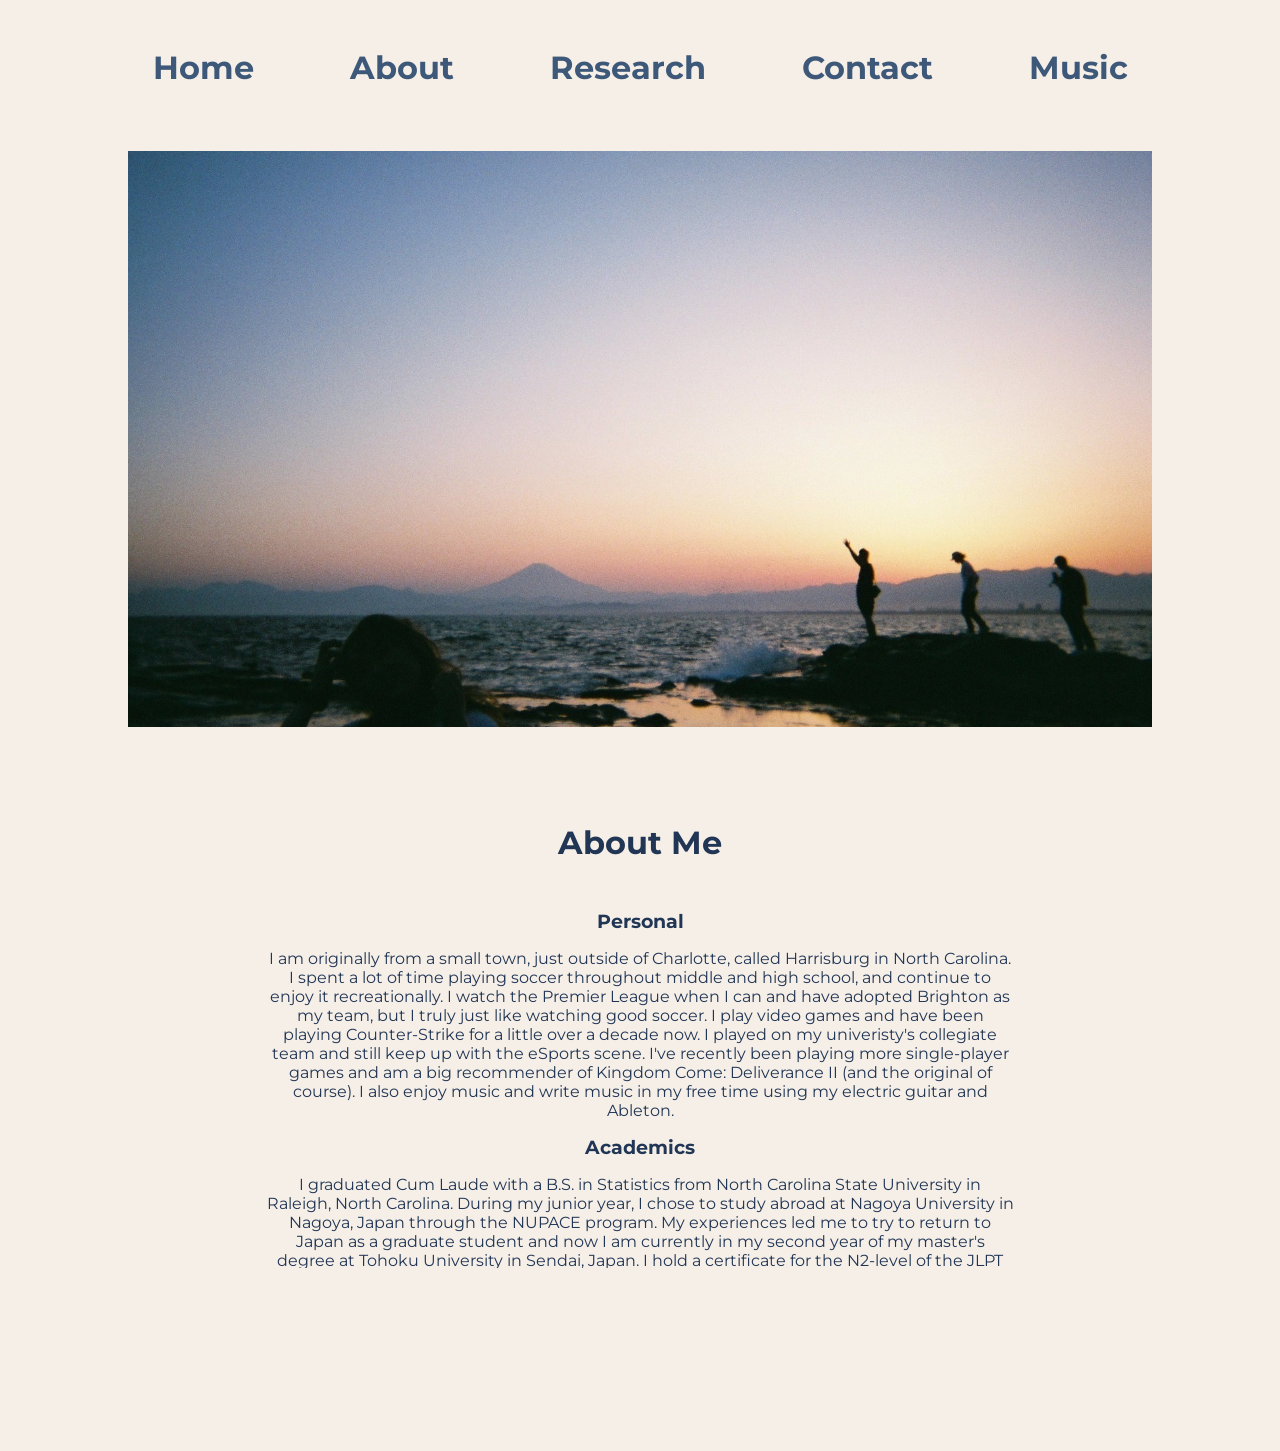
==== commit f653cf2a: "November 15 Update 4 Bug fixes with images. Removed email address temporarily." ====
--- a/about.html
+++ b/about.html
@@ -20,7 +20,7 @@
         </nav>
         
         <header class="fade-in fade-scroll">
-            <img src="images/about.jpg" alt="taken on enoshima at dusk" class="about-pic">
+            <img src="images/about.JPG" alt="taken on enoshima at dusk" class="about-pic">
         </header>
         
         <main class="fade-in fade-scroll content">
